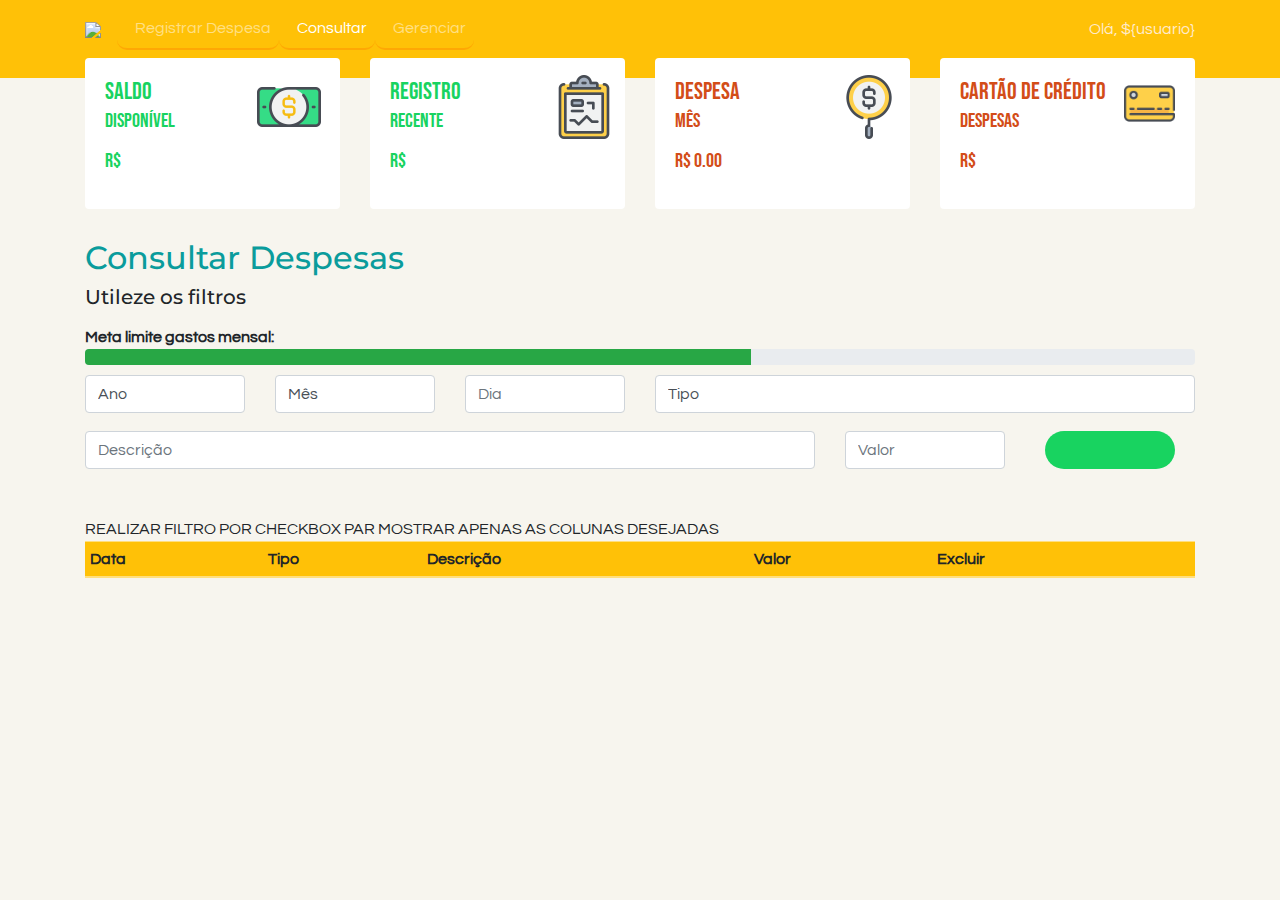
==== consulta.html @ f13a3d29 "Add files via upload" ====
<!doctype html>
<html lang="pt-BR">
  <head>
    <!-- Required meta tags -->
    <meta charset="utf-8">
    <meta name="viewport" content="width=device-width, initial-scale=1, shrink-to-fit=no">

    <!-- Bootstrap CSS -->
    <link rel="stylesheet" href="https://stackpath.bootstrapcdn.com/bootstrap/4.5.2/css/bootstrap.min.css" integrity="sha384-JcKb8q3iqJ61gNV9KGb8thSsNjpSL0n8PARn9HuZOnIxN0hoP+VmmDGMN5t9UJ0Z" crossorigin="anonymous">
    <script defer src="https://use.fontawesome.com/releases/v5.0.8/js/all.js"></script>
    <link rel="stylesheet" type="text/css" href="estilo.css">
    <link href="https://fonts.googleapis.com/css2?family=Bebas+Neue&display=swap" rel="stylesheet">
    <link href="https://fonts.googleapis.com/css2?family=Questrial&display=swap" rel="stylesheet">
    <link href="https://fonts.googleapis.com/css2?family=Montserrat:ital,wght@0,400;1,800&display=swap" rel="stylesheet">
    
    <script src="app.js"></script>
    <title>Pou.pay</title>
  </head>
  <body onload="CarregaListagemDespesas(); ">
    <nav class="navbar navbar-expand-lg navbar-dark bg-warning ">
      <div class="container">
        <a class="navbar-brand" href="#">
           <img class="" src="logo.png" style="width: 200px">
        </a>
        <button class="navbar-toggler" type="button" data-toggle="collapse" data-target="#navbarSupportedContent" aria-controls="navbarSupportedContent" aria-expanded="false" aria-label="Toggle navigation">
          <span class="navbar-toggler-icon"></span>
        </button>

        <div class="collapse navbar-collapse" id="navbarSupportedContent">
          <ul class="navbar-nav mr-auto">
            <li class="nav-item ">
              <a class="nav-link" href="index.html"><i class="fas fa-address-card" style="margin-right:10px"></i>Registrar Despesa</a>
            </li>
            <li class="nav-item active">
              <a class="nav-link" href="consulta.html"><i class="fas fa-calendar-alt" style="margin-right:10px"></i>Consultar</a>
            </li>
            <li class="nav-item">
              <a class="nav-link" href="gerencia.html"><i class="fas fa-calendar-alt" style="margin-right:10px"></i>Gerenciar</a>
            </li>
          </ul>

          <div style="color: blanchedalmond;">
            <i class="fas fa-user" style="margin-right:5px"></i> Olá, ${usuario}
          </div>
          
        </div>
   
      </div>
    </nav>

    <div class="bg-warning">
      <div class="container">
        <div class="row">
          <div class="col-md-12 " style="height: 20px;">
            
          </div>
        </div>
      </div>
    </div>

    <div class="container">
      <div class="row">
        <div class="col" >
          <div class="card">
            <div class="card-body img-box1"  >
              <h4 class="title">Saldo</h4>
              <h5 class="card-subtitle">Disponível</h5>
              <div class="mb-3 mt-3">
                <h5>R$</h5>
              </div>
            </div>
          </div>
        </div>

        <div class="col d-none d-sm-block">
          <div class="card">
            <div class="card-body img-box2 ">
              <h4 class="title">Registro</h4>
              <h5 class="card-subtitle">Recente</h5>
              <div class="mb-3 mt-3">
                <h5 id="MostrarDespesaRecente">R$</h5>
              </div>
            </div>
          </div>
        </div>

        <div class="col">
          <div class="card img-box3">
            <div class="card-body title-red">
              <h4 class="title">Despesa</h4>
              <h5 class="card-subtitle">Mês</h5>
              <div class="mb-3 mt-3">
                <h5 id="MostrarDespesas">R$</h5>
              </div>
            </div>
          </div>
        </div>

        <div class="col-md-3 d-none d-sm-block">
          <div class="card img-box4">
            <div class="card-body title-red">
              <h4 class="title">Cartão de Crédito </h4>
              <h5 class="card-subtitle">Despesas</h5>
              <div class="mb-3 mt-3">
                <h5 id="cartaoPrint">R$</h5>
              </div>
            </div>
          </div>
        </div>
      </div>
    </div>
    
    <div class="container mb-5 ">
      <div class="row d-none d-sm-block">
        <div class="col mb-3 box-title">
          <h2 class="titulo">Consultar Despesas</h2>
          <h5>Utileze os filtros</h5>
        </div>
      </div>

      <div><strong>Meta limite gastos mensal: <span id="saldoDisponivel"></span></strong></div>

      <!--   <div class="progress mb-2" style="height: 15x;">
          <div class="progress-bar bg-info" role="progressbar" style="width: 100%;" aria-valuenow="25" aria-valuemin="0" aria-valuemax="100">META R$ 1.000,00</div>
        </div> -->
  
        <div class="progress" style="height: 15x;">
          <div id="progressoGastoTotal" class="progress-bar bg-success" role="progressbar" style="width: 60%;" aria-valuenow="25" aria-valuemin="0" aria-valuemax="100"></div>
        </div>  

      <div class="row mb-2">
        <div class="col-md-2">
          <select class="form-control" id="ano">
            <option value="">Ano</option>
            <option value="2020">2020</option>
          </select>
        </div>

        <div class="col-md-2 ">
          <select class="form-control " id="mes">
            <option value="">Mês</option>
            <option value="1">Janeiro</option>
            <option value="2">Fevereiro</option>
            <option value="3">Março</option>
            <option value="4">Abril</option>
            <option value="5">Maio</option>
            <option value="6">Junho</option>
            <option value="7">Julho</option>
            <option value="8">Agosto</option>
            <option value="9">Setembro</option>
            <option value="10">Outubro</option>
            <option value="11">Novembro</option>
            <option value="12">Dezembro</option>
          </select>
        </div>
        
        <div class="col-md-2">
          <input type="number" class="form-control" placeholder="Dia" id="dia" maxlength="2" max="31"/>
        </div>

        <div class="col-md-6 ">
          <select class="form-control" id="tipo">
            <option value="">Tipo</option>
            <option value="1">Alimentação</option>
            <option value="2">Educação</option>
            <option value="3">Lazer</option>
            <option value="4">Saúde</option>
            <option value="5">Transporte</option>
          </select>
        </div>
      </div>

      <div class="row ">
        <div class="col-md-8 ">
          <input type="text" class="form-control " placeholder="Descrição" id="descricao" />
        </div>

        <div class="col-md-2">
          <input type="number" class="form-control" placeholder="Valor" id="valor" />
        </div>

        <div class="col-md-2 d-flex justify-content-end">
          <button type="button" class="Rbutton" onclick="pesquisarDespesasCadastradas ()">
            <i class="fas fa-search"></i>
          </button>

     
        </div>
      </div>
    </div>

    <section class="container">
      <input type="radio">REALIZAR FILTRO POR CHECKBOX PAR MOSTRAR APENAS AS COLUNAS DESEJADAS
    </section>

    <section class="container ">
      <div class="row">
        <div class="col-md-12">
          <div class="row">
            <div class="col">
              <table class="table table-hover table-sm table-warning" >
                <thead class="bg-warning">
                  <tr>
                    <th>Data</th>
                    <th>Tipo</th>
                    <th>Descrição</th>
                    <th>Valor</th>
                    <th>Excluir</th>
                    <th></th>
                  </tr>
                </thead>
    
                <tbody id="listagemDespesas">
                 
                </tbody>

              </table>
            </div>
          </div>
        </div>
      </div>
    </section>
     






    <footer class="bg-warning mt-5" >
     <div class="container">
        <div class="row">
         <div class="col-md-12">

          <div class="container">
            <div class="row">
              
              <div class="col d-block d-lg-none">
                <div class="card img-box2">
                  <div class="card-body title-success">
                    <h4 class="title">Registro</h4>
                    <h5 class="card-subtitle">Recente</h5>
                    <div class="mb-3 mt-3">
                      <h5 id="MostrarDespesaRecenteM">R$</h5>
                    </div>
                  </div>
                </div>
              </div>

              <div class="col d-block d-lg-none">
                <div class="card img-box4">
                  <div class="card-body title-red">
                    <h4 class="title">Cartão </h4>
                    <h5 class="card-subtitle">Despesas</h5>
                    <div class="mb-3 mt-3">
                      <h5>R$</h5>
                    </div>
                  </div>
                </div>
              </div>
      
            </div>
          </div>
         
        </div>
      </div> 
    </footer>


    <!-- Optional JavaScript -->
    <!-- jQuery first, then Popper.js, then Bootstrap JS -->
    <script src="https://code.jquery.com/jquery-3.5.1.slim.min.js" integrity="sha384-DfXdz2htPH0lsSSs5nCTpuj/zy4C+OGpamoFVy38MVBnE+IbbVYUew+OrCXaRkfj" crossorigin="anonymous"></script>
    <script src="https://cdn.jsdelivr.net/npm/popper.js@1.16.1/dist/umd/popper.min.js" integrity="sha384-9/reFTGAW83EW2RDu2S0VKaIzap3H66lZH81PoYlFhbGU+6BZp6G7niu735Sk7lN" crossorigin="anonymous"></script>
    <script src="https://stackpath.bootstrapcdn.com/bootstrap/4.5.2/js/bootstrap.min.js" integrity="sha384-B4gt1jrGC7Jh4AgTPSdUtOBvfO8shuf57BaghqFfPlYxofvL8/KUEfYiJOMMV+rV" crossorigin="anonymous"></script>
    
    <!-- Latest compiled and minified CSS -->



    <!-- Modal -->
    <div class="modal fade" id="modalRegistroDepesa" tabindex="-1" role="dialog" aria-labelledby="exampleModalLabel" aria-hidden="true">
      <div class="modal-dialog" role="document">
        <div class="modal-content">
          <div id="modal_titulo_header">
            <h5 id="modal-titulo"></h5>
            <button type="button" class="close" data-dismiss="modal" aria-label="Close">
              <span aria-hidden="true">&times;</span>
            </button>
          </div>
          <div id="modal-corpo"class="modal-body">
            
          </div>
          <div class="modal-footer ">
            <button id="modal-btn" type="button"  data-dismiss="modal"></button>
            
          </div>
        </div>
      </div>
    </div>

 
  </body>
</html>
---- estilo.css ----
::selection{
   background-color: #ffd900;
   color:white;
}

body{
    /* background-color:#f7f5ee; */
    background-color: #f7f5ee;
    font-family: 'Questrial', sans-serif;

}
a:hover{
    text-decoration: none;
    color:#0a9c9c;
}
a{
    color:black;
}

.borda{
    border: 1px solid red;
}
label{
    font-size: 20px;
    color:#494747;
    font-family: 'Trebuchet MS', 'Lucida Sans Unicode', 'Lucida Grande', 'Lucida Sans', Arial, sans-serif;
}
.bg-s{
    box-shadow: 5px 5px 12px #696968;
}
.bg-img{
    background: url('img/capa-mulher.png'),
    linear-gradient( #ffd900, #ffa704);
    background-repeat: no-repeat;
    background-position: center;
}
input[type="checkbox"]{
    border-bottom:3px solid #ffd900;
}


select, option, input{
  margin-top: 10px;
  appearance: none;
  background-color: #ffd900;  
}
.b-border{
    border-bottom:3px solid #ffd900;
    
}


select, option{
    margin-top: 10px;
    appearance: none;
    background-color: #ffd900;  
    border-bottom:3px solid #ffd900;  
}
  
input:focus[type="text"]{
    border-radius: 20px; 
    background-color:#ffd900;
}

.normal-button{
    border-radius: 22px;
    border: 0px;
    padding:5px;
    width: 130px;
    font-size: 15px;
    color:white;
    background-color:#ffa704;
    text-transform: uppercase;
}
.normal-button:hover{
    border-radius: 22px;
    border: 0px;
    padding:5px;
    width: 130px;
    font-size: 15px;
    color:white;
    background-color:#0a9c9c;
    text-transform: uppercase;
}
.box{
    margin-left: 40px;
    margin-top: 30px;
    margin-bottom: 30px;
    margin-right: 40px;
}
.titulo{
    color:#0a9c9c;
    font-family: 'Montserrat', sans-serif;
}
.Rbutton{
    border-radius: 22px;
    border: 0px;
    padding:5px;
    width: 130px;
    font-size: 15px;
    color:white;
    background-color:#18d360;
    text-transform: uppercase;
    margin-top: 10px;
    margin-right:20px;
}

.Rbutton:hover{
    border-radius: 22px;
    border: 0px;
    padding:5px;
    width: 130px;
    font-size: 15px;
    color:white;
    background-color:#0a9c9c;
    text-transform: uppercase;
    margin-top: 10px;
}

.Cbutton{
    border-radius: 22px;
    border: 0px;
    padding:5px;
    width: 130px;
    font-size: 15px;
    color:white;
    background-color:#d34d18;
    text-transform: uppercase;
    margin-top: 10px;
    margin-right:20px;
}
.Cbutton:hover{
    border-radius: 22px;
    border: 0px;
    padding:5px;
    width: 130px;
    font-size: 15px;
    color:white;
    background-color:#0a9c9c;
    text-transform: uppercase;
    margin-top: 10px;
    margin-right:20px;
}
.nav-item {
    border-radius: 10px;
    border-color: #ffa704;
    border-style: solid;
    border-width: 0 0 2px 0  ;
    border-bottom-left-radius: 10px;
    border-bottom-right-radius: 10px;
}
.nav-item:hover {
    border-radius: 10px;
    border-color: #b88805;
    transition-duration: 0.7s;
    border-style: solid;
    border-width: 0 0 2px 0  ;
    border-bottom-left-radius: 10px;
    border-bottom-right-radius: 10px;
    color:red;
}

.card{
    margin-top: -20px;
    color:#18d360;
    margin-bottom: 30px;
    border:0px;
    font-family: 'Bebas Neue', cursive;
}
.title-red{
    color:#d34d18;
}
.box-title{
    font-family: 'Montserrat', sans-serif;
}
.img-box1{
    background-size: 25%;
    background-repeat: no-repeat;
    background-image: url('img/icon-saldo-disponivel.png');
    background-position: right 10% top 20%;
}
.img-box2{
    background-size: 25%;
    background-repeat: no-repeat;
    background-image: url('img/icon-registro.png');
    background-position: right 5% top 20%;
}
.img-box3{
    background-size: 25%;
    background-repeat: no-repeat;
    background-image: url('img/icon-despesa.png');
    background-position: right 5% top 20%;
}
.img-box4{
    background-size: 20%;
    background-repeat: no-repeat;
    background-image: url('img/icon-cartao-credito.png');
    background-position: right 10% top 20%;
}
 .boxY{
    margin-top: -20px !important;
    border-bottom-left-radius: 5px;
    border-bottom-right-radius: 5px;
    height: 100px;
    
}
.box-img-footer-right{
    background-image: url('img/capa-mulher.png');
    background-size: 40%;
    background-repeat: no-repeat;
    margin-top: -30px;
    height: 130px;
}
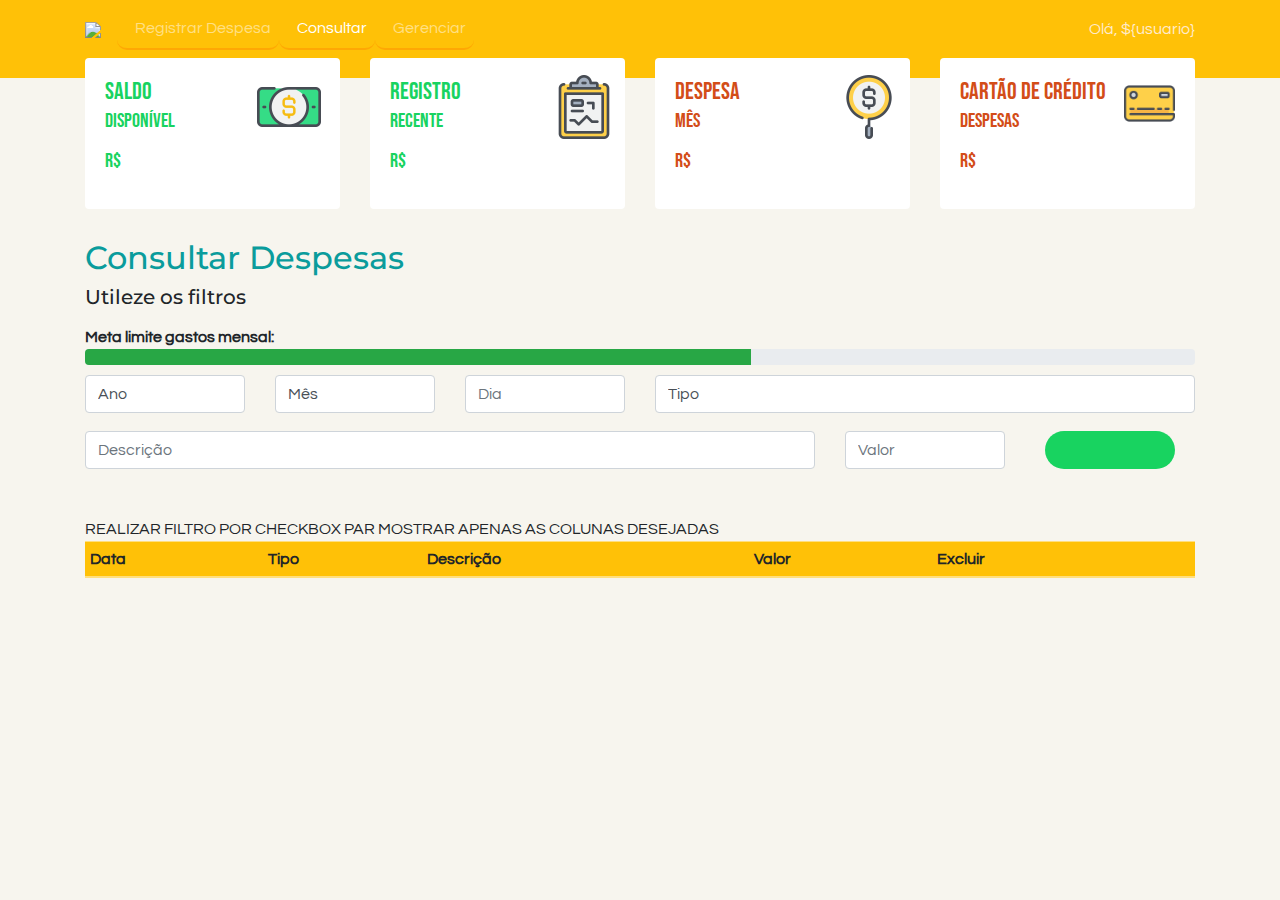
==== commit fc52f18f: "Add files via upload" ====
--- a/consulta.html
+++ b/consulta.html
@@ -66,7 +66,7 @@
               <h4 class="title">Saldo</h4>
               <h5 class="card-subtitle">Disponível</h5>
               <div class="mb-3 mt-3">
-                <h5>R$</h5>
+                <h5 id="saldoDisponivelTela">R$</h5>
               </div>
             </div>
           </div>
@@ -183,8 +183,6 @@
           <button type="button" class="Rbutton" onclick="pesquisarDespesasCadastradas ()">
             <i class="fas fa-search"></i>
           </button>
-
-     
         </div>
       </div>
     </div>
